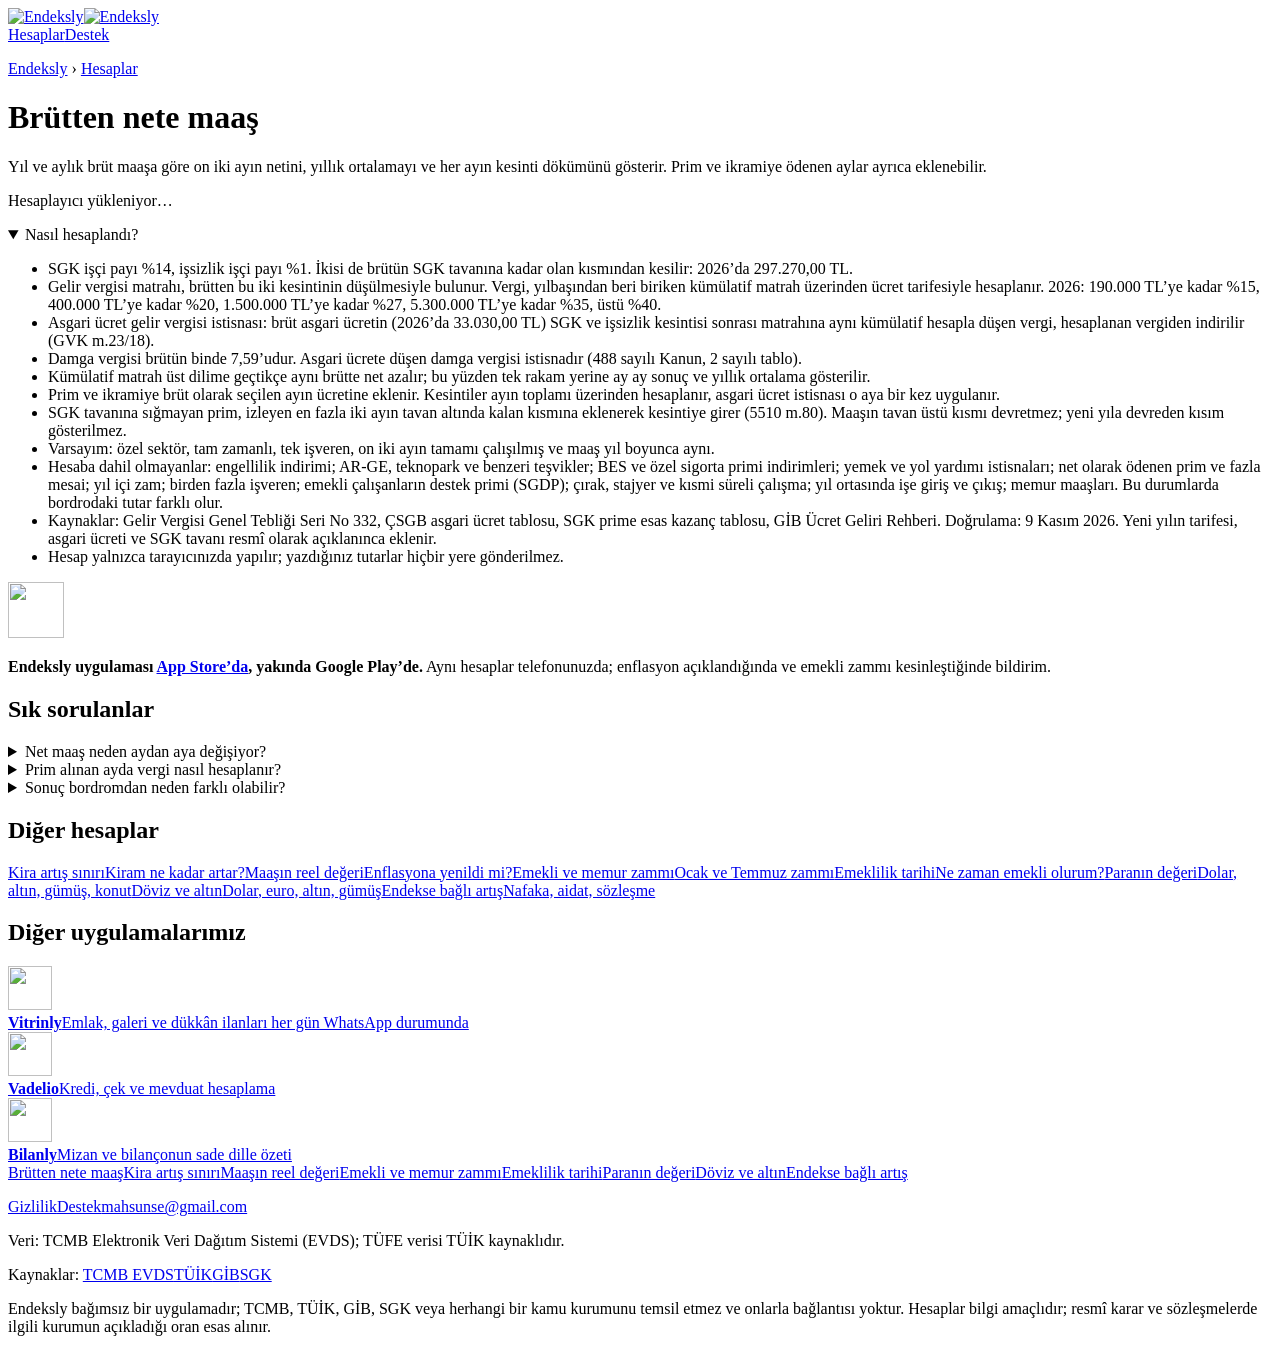
==== public/brutten-nete-maas-hesaplama/index.html @ 7b5e43f6 "Site: grafit ve turuncu tema, yeni logo, simge ve paylaşım görseli Co-Authored-By: Claude Opus 5.5 <" ====
<!DOCTYPE html>
<html lang="tr">
<head>
<meta charset="utf-8">
<meta name="viewport" content="width=device-width, initial-scale=1">
<title>Brütten nete maaş hesaplama 2026: ay ay net maaş, prim ve vergi dilimleri</title>
<meta name="description" content="Brüt maaştan ay ay net maaş: SGK, işsizlik, kümülatif gelir vergisi, damga vergisi, asgari ücret istisnası ve aylara göre prim. 2026 parametreleriyle, ücretsiz.">
<link rel="canonical" href="https://endeksly.com/brutten-nete-maas-hesaplama/">
<meta property="og:type" content="website">
<meta property="og:title" content="Brütten nete maaş hesaplama 2026: ay ay net maaş, prim ve vergi dilimleri">
<meta property="og:description" content="Brüt maaştan ay ay net maaş: SGK, işsizlik, kümülatif gelir vergisi, damga vergisi, asgari ücret istisnası ve aylara göre prim. 2026 parametreleriyle, ücretsiz.">
<meta property="og:url" content="https://endeksly.com/brutten-nete-maas-hesaplama/">
<meta property="og:image" content="https://endeksly.com/og.png">
<meta name="twitter:card" content="summary_large_image">
<meta name="theme-color" content="#1F2328">
<link rel="icon" type="image/svg+xml" href="/logo.svg?v=7806ad326d">
<link rel="apple-touch-icon" href="/apple-touch-icon.png">
<link rel="preconnect" href="https://fonts.googleapis.com"><link rel="preconnect" href="https://fonts.gstatic.com" crossorigin><link href="https://fonts.googleapis.com/css2?family=Lato:wght@400;700&family=Poppins:wght@700;800&display=swap" rel="stylesheet">
<link rel="stylesheet" href="/stil.css?v=190e2874dd">
<script type="application/ld+json">{"@context":"https://schema.org","@type":"FAQPage","mainEntity":[{"@type":"Question","name":"Net maaş neden aydan aya değişiyor?","acceptedAnswer":{"@type":"Answer","text":"Gelir vergisi yılbaşından beri biriken matrah üzerinden hesaplanır. Matrah bir üst dilime geçince vergi oranı yükselir ve aynı brütte net azalır. Asgari ücret istisnası da dilim geçişlerinde değişir."}},{"@type":"Question","name":"Prim alınan ayda vergi nasıl hesaplanır?","acceptedAnswer":{"@type":"Answer","text":"Prim o ayın ücretine eklenir ve aynı kümülatif matrahla vergilendirilir. Matrah büyüdüğü için sonraki aylarda üst dilime daha erken geçilebilir."}},{"@type":"Question","name":"Sonuç bordromdan neden farklı olabilir?","acceptedAnswer":{"@type":"Answer","text":"Engellilik indirimi, teşvikler, BES, yemek ve yol yardımı, fazla mesai ya da yıl içi zam gibi kalemler bu hesapta yoktur. Bordrodaki tutar bunlara göre değişir."}}]}</script>
</head>
<body>
<header class="ust"><div class="kap">
<a href="/" aria-label="Endeksly ana sayfa"><img class="logo-acik" src="/wordmark.svg?v=56698d0638" alt="Endeksly"><img class="logo-koyu" src="/wordmark-dark.svg?v=d1ff4a15fe" alt="Endeksly"></a>
<nav><a href="/#hesaplar">Hesaplar</a><a href="/destek/">Destek</a></nav>
</div></header>
<main class="kap dar icerik">
<p class="yol"><a href="/">Endeksly</a> › <a href="/#hesaplar">Hesaplar</a></p>
<h1>Brütten nete maaş</h1>
<p class="soluk">Yıl ve aylık brüt maaşa göre on iki ayın netini, yıllık ortalamayı ve her ayın kesinti dökümünü gösterir. Prim ve ikramiye ödenen aylar ayrıca eklenebilir.</p>
<div class="hesap-kutu" data-hesap="net"><p class="soluk">Hesaplayıcı yükleniyor…</p></div>
<noscript><p class="not">Hesaplayıcı için tarayıcınızda JavaScript açık olmalıdır.</p></noscript>
<details class="nasil" open><summary>Nasıl hesaplandı?</summary><ul><li>SGK işçi payı %14, işsizlik işçi payı %1. İkisi de brütün SGK tavanına kadar olan kısmından kesilir: 2026’da 297.270,00 TL.</li><li>Gelir vergisi matrahı, brütten bu iki kesintinin düşülmesiyle bulunur. Vergi, yılbaşından beri biriken kümülatif matrah üzerinden ücret tarifesiyle hesaplanır. 2026: 190.000 TL’ye kadar %15, 400.000 TL’ye kadar %20, 1.500.000 TL’ye kadar %27, 5.300.000 TL’ye kadar %35, üstü %40.</li><li>Asgari ücret gelir vergisi istisnası: brüt asgari ücretin (2026’da 33.030,00 TL) SGK ve işsizlik kesintisi sonrası matrahına aynı kümülatif hesapla düşen vergi, hesaplanan vergiden indirilir (GVK m.23/18).</li><li>Damga vergisi brütün binde 7,59’udur. Asgari ücrete düşen damga vergisi istisnadır (488 sayılı Kanun, 2 sayılı tablo).</li><li>Kümülatif matrah üst dilime geçtikçe aynı brütte net azalır; bu yüzden tek rakam yerine ay ay sonuç ve yıllık ortalama gösterilir.</li><li>Prim ve ikramiye brüt olarak seçilen ayın ücretine eklenir. Kesintiler ayın toplamı üzerinden hesaplanır, asgari ücret istisnası o aya bir kez uygulanır.</li><li>SGK tavanına sığmayan prim, izleyen en fazla iki ayın tavan altında kalan kısmına eklenerek kesintiye girer (5510 m.80). Maaşın tavan üstü kısmı devretmez; yeni yıla devreden kısım gösterilmez.</li><li>Varsayım: özel sektör, tam zamanlı, tek işveren, on iki ayın tamamı çalışılmış ve maaş yıl boyunca aynı.</li><li>Hesaba dahil olmayanlar: engellilik indirimi; AR-GE, teknopark ve benzeri teşvikler; BES ve özel sigorta primi indirimleri; yemek ve yol yardımı istisnaları; net olarak ödenen prim ve fazla mesai; yıl içi zam; birden fazla işveren; emekli çalışanların destek primi (SGDP); çırak, stajyer ve kısmi süreli çalışma; yıl ortasında işe giriş ve çıkış; memur maaşları. Bu durumlarda bordrodaki tutar farklı olur.</li><li>Kaynaklar: Gelir Vergisi Genel Tebliği Seri No 332, ÇSGB asgari ücret tablosu, SGK prime esas kazanç tablosu, GİB Ücret Geliri Rehberi. Doğrulama: 9 Kasım 2026. Yeni yılın tarifesi, asgari ücreti ve SGK tavanı resmî olarak açıklanınca eklenir.</li><li>Hesap yalnızca tarayıcınızda yapılır; yazdığınız tutarlar hiçbir yere gönderilmez.</li></ul></details>
<aside class="uygulama-kutu">
<img src="/apple-touch-icon.png" alt="" width="56" height="56">
<p><b>Endeksly uygulaması <a href="https://apps.apple.com/tr/app/endeksly-enflasyon-hesaplama/id6832261909" rel="noopener">App Store’da</a>, yakında Google Play’de.</b> Aynı hesaplar telefonunuzda; enflasyon açıklandığında ve emekli zammı kesinleştiğinde bildirim.</p>
</aside>
<h2>Sık sorulanlar</h2>
<details><summary>Net maaş neden aydan aya değişiyor?</summary><p>Gelir vergisi yılbaşından beri biriken matrah üzerinden hesaplanır. Matrah bir üst dilime geçince vergi oranı yükselir ve aynı brütte net azalır. Asgari ücret istisnası da dilim geçişlerinde değişir.</p></details><details><summary>Prim alınan ayda vergi nasıl hesaplanır?</summary><p>Prim o ayın ücretine eklenir ve aynı kümülatif matrahla vergilendirilir. Matrah büyüdüğü için sonraki aylarda üst dilime daha erken geçilebilir.</p></details><details><summary>Sonuç bordromdan neden farklı olabilir?</summary><p>Engellilik indirimi, teşvikler, BES, yemek ve yol yardımı, fazla mesai ya da yıl içi zam gibi kalemler bu hesapta yoktur. Bordrodaki tutar bunlara göre değişir.</p></details>
<h2>Diğer hesaplar</h2>
<div class="hesap-baglantilari"><a href="/kira-artis-hesaplama/">Kira artış sınırı<span>Kiram ne kadar artar?</span></a><a href="/maas-enflasyon-hesaplama/">Maaşın reel değeri<span>Enflasyona yenildi mi?</span></a><a href="/emekli-memur-zammi-hesaplama/">Emekli ve memur zammı<span>Ocak ve Temmuz zammı</span></a><a href="/emeklilik-tarihi-hesaplama/">Emeklilik tarihi<span>Ne zaman emekli olurum?</span></a><a href="/enflasyon-hesaplama/">Paranın değeri<span>Dolar, altın, gümüş, konut</span></a><a href="/doviz-altin/">Döviz ve altın<span>Dolar, euro, altın, gümüş</span></a><a href="/endeksli-artis-hesaplama/">Endekse bağlı artış<span>Nafaka, aidat, sözleşme</span></a></div>
</main>
<script src="/hesap.js?v=e2d1e0d97a"></script>
<script src="/sayfa.js?v=12b1cea05d"></script>
<aside class="diger"><div class="kap">
<h2>Diğer uygulamalarımız</h2>
<div class="uygulamalar">
<a class="uyg" href="https://vitrinly.app/" target="_blank" rel="noopener"><img src="/apps/vitrinly.png" alt="" width="44" height="44"><div><b>Vitrinly</b><span>Emlak, galeri ve dükkân ilanları her gün WhatsApp durumunda</span></div></a>
<a class="uyg" href="https://vadelio.com.tr/" target="_blank" rel="noopener"><img src="/apps/vadelio.png" alt="" width="44" height="44"><div><b>Vadelio</b><span>Kredi, çek ve mevduat hesaplama</span></div></a>
<a class="uyg" href="https://bilanly.app/" target="_blank" rel="noopener"><img src="/apps/bilanly.png" alt="" width="44" height="44"><div><b>Bilanly</b><span>Mizan ve bilançonun sade dille özeti</span></div></a>
</div>
</div></aside>
<footer class="alt-bilgi"><div class="kap">
<div><a href="/brutten-nete-maas-hesaplama/">Brütten nete maaş</a><a href="/kira-artis-hesaplama/">Kira artış sınırı</a><a href="/maas-enflasyon-hesaplama/">Maaşın reel değeri</a><a href="/emekli-memur-zammi-hesaplama/">Emekli ve memur zammı</a><a href="/emeklilik-tarihi-hesaplama/">Emeklilik tarihi</a><a href="/enflasyon-hesaplama/">Paranın değeri</a><a href="/doviz-altin/">Döviz ve altın</a><a href="/endeksli-artis-hesaplama/">Endekse bağlı artış</a></div>
<p><a href="/gizlilik/">Gizlilik</a><a href="/destek/">Destek</a><a href="mailto:mahsunse@gmail.com">mahsunse@gmail.com</a></p>
<p data-guncelleme>Veri: TCMB Elektronik Veri Dağıtım Sistemi (EVDS); TÜFE verisi TÜİK kaynaklıdır.</p>
<p>Kaynaklar: <a href="https://evds3.tcmb.gov.tr" rel="noopener">TCMB EVDS</a><a href="https://www.tuik.gov.tr" rel="noopener">TÜİK</a><a href="https://www.gib.gov.tr" rel="noopener">GİB</a><a href="https://www.sgk.gov.tr" rel="noopener">SGK</a></p>
<p>Endeksly bağımsız bir uygulamadır; TCMB, TÜİK, GİB, SGK veya herhangi bir kamu kurumunu temsil etmez ve onlarla bağlantısı yoktur. Hesaplar bilgi amaçlıdır; resmî karar ve sözleşmelerde ilgili kurumun açıkladığı oran esas alınır.</p>
</div></footer>
</body>
</html>
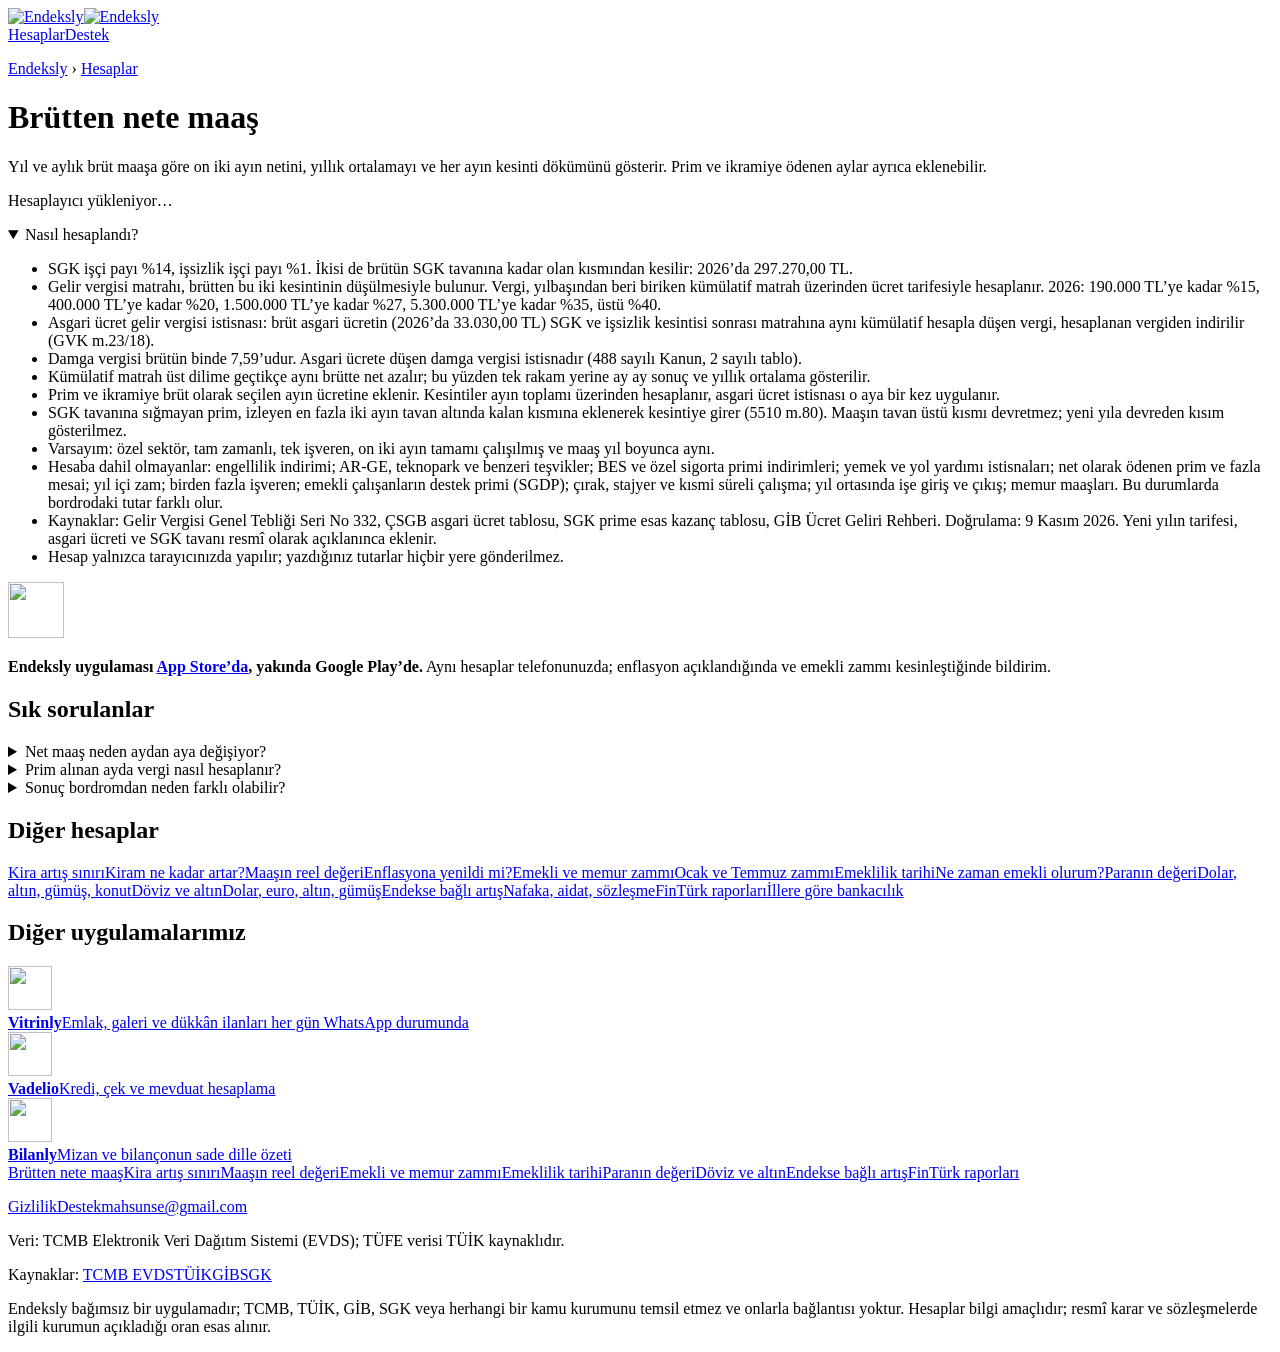
==== commit aa8db541: "FinTürk raporları sayfası: il haritası, banka türleri, sıralamalar, pazar payı Co-Authored-By: Claud" ====
--- a/public/brutten-nete-maas-hesaplama/index.html
+++ b/public/brutten-nete-maas-hesaplama/index.html
@@ -16,7 +16,7 @@
 <link rel="icon" type="image/svg+xml" href="/logo.svg?v=7806ad326d">
 <link rel="apple-touch-icon" href="/apple-touch-icon.png">
 <link rel="preconnect" href="https://fonts.googleapis.com"><link rel="preconnect" href="https://fonts.gstatic.com" crossorigin><link href="https://fonts.googleapis.com/css2?family=Lato:wght@400;700&family=Poppins:wght@700;800&display=swap" rel="stylesheet">
-<link rel="stylesheet" href="/stil.css?v=190e2874dd">
+<link rel="stylesheet" href="/stil.css?v=9e6449e95c">
 <script type="application/ld+json">{"@context":"https://schema.org","@type":"FAQPage","mainEntity":[{"@type":"Question","name":"Net maaş neden aydan aya değişiyor?","acceptedAnswer":{"@type":"Answer","text":"Gelir vergisi yılbaşından beri biriken matrah üzerinden hesaplanır. Matrah bir üst dilime geçince vergi oranı yükselir ve aynı brütte net azalır. Asgari ücret istisnası da dilim geçişlerinde değişir."}},{"@type":"Question","name":"Prim alınan ayda vergi nasıl hesaplanır?","acceptedAnswer":{"@type":"Answer","text":"Prim o ayın ücretine eklenir ve aynı kümülatif matrahla vergilendirilir. Matrah büyüdüğü için sonraki aylarda üst dilime daha erken geçilebilir."}},{"@type":"Question","name":"Sonuç bordromdan neden farklı olabilir?","acceptedAnswer":{"@type":"Answer","text":"Engellilik indirimi, teşvikler, BES, yemek ve yol yardımı, fazla mesai ya da yıl içi zam gibi kalemler bu hesapta yoktur. Bordrodaki tutar bunlara göre değişir."}}]}</script>
 </head>
 <body>
@@ -38,10 +38,10 @@
 <h2>Sık sorulanlar</h2>
 <details><summary>Net maaş neden aydan aya değişiyor?</summary><p>Gelir vergisi yılbaşından beri biriken matrah üzerinden hesaplanır. Matrah bir üst dilime geçince vergi oranı yükselir ve aynı brütte net azalır. Asgari ücret istisnası da dilim geçişlerinde değişir.</p></details><details><summary>Prim alınan ayda vergi nasıl hesaplanır?</summary><p>Prim o ayın ücretine eklenir ve aynı kümülatif matrahla vergilendirilir. Matrah büyüdüğü için sonraki aylarda üst dilime daha erken geçilebilir.</p></details><details><summary>Sonuç bordromdan neden farklı olabilir?</summary><p>Engellilik indirimi, teşvikler, BES, yemek ve yol yardımı, fazla mesai ya da yıl içi zam gibi kalemler bu hesapta yoktur. Bordrodaki tutar bunlara göre değişir.</p></details>
 <h2>Diğer hesaplar</h2>
-<div class="hesap-baglantilari"><a href="/kira-artis-hesaplama/">Kira artış sınırı<span>Kiram ne kadar artar?</span></a><a href="/maas-enflasyon-hesaplama/">Maaşın reel değeri<span>Enflasyona yenildi mi?</span></a><a href="/emekli-memur-zammi-hesaplama/">Emekli ve memur zammı<span>Ocak ve Temmuz zammı</span></a><a href="/emeklilik-tarihi-hesaplama/">Emeklilik tarihi<span>Ne zaman emekli olurum?</span></a><a href="/enflasyon-hesaplama/">Paranın değeri<span>Dolar, altın, gümüş, konut</span></a><a href="/doviz-altin/">Döviz ve altın<span>Dolar, euro, altın, gümüş</span></a><a href="/endeksli-artis-hesaplama/">Endekse bağlı artış<span>Nafaka, aidat, sözleşme</span></a></div>
+<div class="hesap-baglantilari"><a href="/kira-artis-hesaplama/">Kira artış sınırı<span>Kiram ne kadar artar?</span></a><a href="/maas-enflasyon-hesaplama/">Maaşın reel değeri<span>Enflasyona yenildi mi?</span></a><a href="/emekli-memur-zammi-hesaplama/">Emekli ve memur zammı<span>Ocak ve Temmuz zammı</span></a><a href="/emeklilik-tarihi-hesaplama/">Emeklilik tarihi<span>Ne zaman emekli olurum?</span></a><a href="/enflasyon-hesaplama/">Paranın değeri<span>Dolar, altın, gümüş, konut</span></a><a href="/doviz-altin/">Döviz ve altın<span>Dolar, euro, altın, gümüş</span></a><a href="/endeksli-artis-hesaplama/">Endekse bağlı artış<span>Nafaka, aidat, sözleşme</span></a><a href="/finturk-il-bankacilik-raporu/">FinTürk raporları<span>İllere göre bankacılık</span></a></div>
 </main>
-<script src="/hesap.js?v=e2d1e0d97a"></script>
-<script src="/sayfa.js?v=12b1cea05d"></script>
+<script src="/hesap.js?v=b8f1c3cb19"></script>
+<script src="/sayfa.js?v=1c1be0491f"></script>
 <aside class="diger"><div class="kap">
 <h2>Diğer uygulamalarımız</h2>
 <div class="uygulamalar">
@@ -51,7 +51,7 @@
 </div>
 </div></aside>
 <footer class="alt-bilgi"><div class="kap">
-<div><a href="/brutten-nete-maas-hesaplama/">Brütten nete maaş</a><a href="/kira-artis-hesaplama/">Kira artış sınırı</a><a href="/maas-enflasyon-hesaplama/">Maaşın reel değeri</a><a href="/emekli-memur-zammi-hesaplama/">Emekli ve memur zammı</a><a href="/emeklilik-tarihi-hesaplama/">Emeklilik tarihi</a><a href="/enflasyon-hesaplama/">Paranın değeri</a><a href="/doviz-altin/">Döviz ve altın</a><a href="/endeksli-artis-hesaplama/">Endekse bağlı artış</a></div>
+<div><a href="/brutten-nete-maas-hesaplama/">Brütten nete maaş</a><a href="/kira-artis-hesaplama/">Kira artış sınırı</a><a href="/maas-enflasyon-hesaplama/">Maaşın reel değeri</a><a href="/emekli-memur-zammi-hesaplama/">Emekli ve memur zammı</a><a href="/emeklilik-tarihi-hesaplama/">Emeklilik tarihi</a><a href="/enflasyon-hesaplama/">Paranın değeri</a><a href="/doviz-altin/">Döviz ve altın</a><a href="/endeksli-artis-hesaplama/">Endekse bağlı artış</a><a href="/finturk-il-bankacilik-raporu/">FinTürk raporları</a></div>
 <p><a href="/gizlilik/">Gizlilik</a><a href="/destek/">Destek</a><a href="mailto:mahsunse@gmail.com">mahsunse@gmail.com</a></p>
 <p data-guncelleme>Veri: TCMB Elektronik Veri Dağıtım Sistemi (EVDS); TÜFE verisi TÜİK kaynaklıdır.</p>
 <p>Kaynaklar: <a href="https://evds3.tcmb.gov.tr" rel="noopener">TCMB EVDS</a><a href="https://www.tuik.gov.tr" rel="noopener">TÜİK</a><a href="https://www.gib.gov.tr" rel="noopener">GİB</a><a href="https://www.sgk.gov.tr" rel="noopener">SGK</a></p>
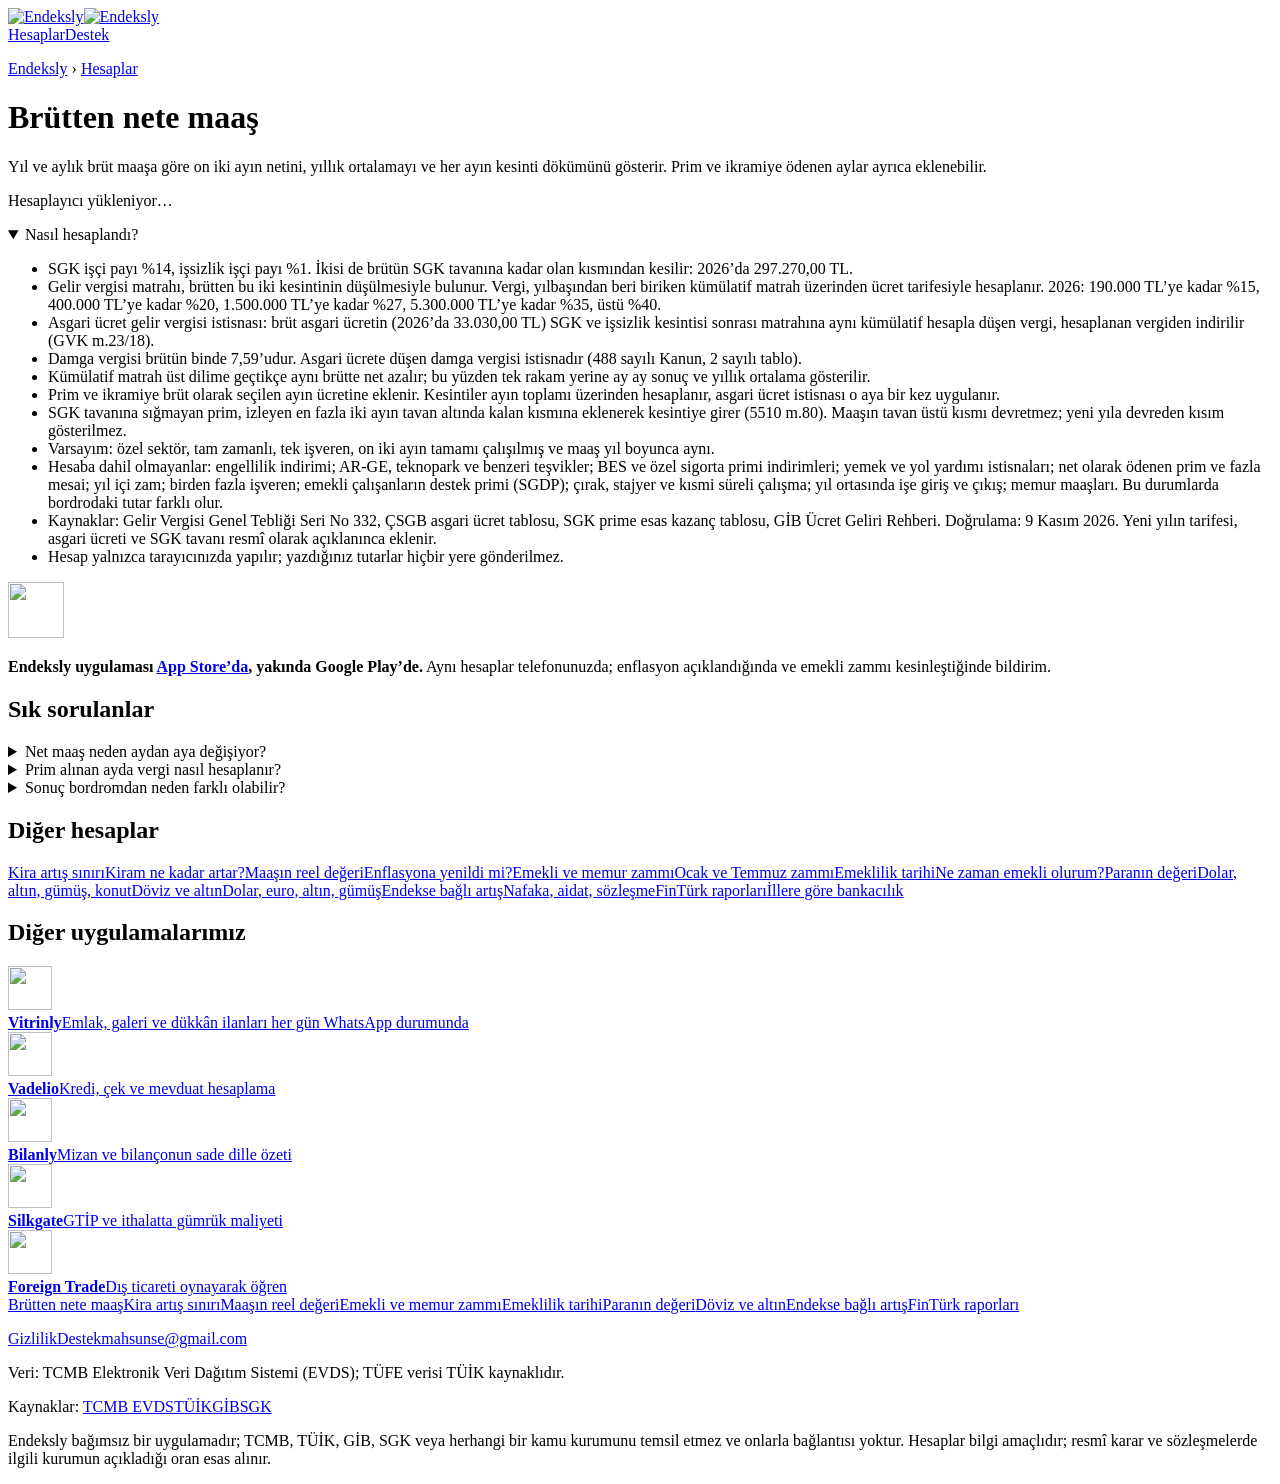
==== commit da3ece0b: "Diğer uygulamalarımız: Silkgate ve Foreign Trade eklendi Co-Authored-By: Claude Opus 5.5 <noreply@an" ====
--- a/public/brutten-nete-maas-hesaplama/index.html
+++ b/public/brutten-nete-maas-hesaplama/index.html
@@ -16,7 +16,7 @@
 <link rel="icon" type="image/svg+xml" href="/logo.svg?v=7806ad326d">
 <link rel="apple-touch-icon" href="/apple-touch-icon.png">
 <link rel="preconnect" href="https://fonts.googleapis.com"><link rel="preconnect" href="https://fonts.gstatic.com" crossorigin><link href="https://fonts.googleapis.com/css2?family=Lato:wght@400;700&family=Poppins:wght@700;800&display=swap" rel="stylesheet">
-<link rel="stylesheet" href="/stil.css?v=9e6449e95c">
+<link rel="stylesheet" href="/stil.css?v=cabc165172">
 <script type="application/ld+json">{"@context":"https://schema.org","@type":"FAQPage","mainEntity":[{"@type":"Question","name":"Net maaş neden aydan aya değişiyor?","acceptedAnswer":{"@type":"Answer","text":"Gelir vergisi yılbaşından beri biriken matrah üzerinden hesaplanır. Matrah bir üst dilime geçince vergi oranı yükselir ve aynı brütte net azalır. Asgari ücret istisnası da dilim geçişlerinde değişir."}},{"@type":"Question","name":"Prim alınan ayda vergi nasıl hesaplanır?","acceptedAnswer":{"@type":"Answer","text":"Prim o ayın ücretine eklenir ve aynı kümülatif matrahla vergilendirilir. Matrah büyüdüğü için sonraki aylarda üst dilime daha erken geçilebilir."}},{"@type":"Question","name":"Sonuç bordromdan neden farklı olabilir?","acceptedAnswer":{"@type":"Answer","text":"Engellilik indirimi, teşvikler, BES, yemek ve yol yardımı, fazla mesai ya da yıl içi zam gibi kalemler bu hesapta yoktur. Bordrodaki tutar bunlara göre değişir."}}]}</script>
 </head>
 <body>
@@ -41,13 +41,15 @@
 <div class="hesap-baglantilari"><a href="/kira-artis-hesaplama/">Kira artış sınırı<span>Kiram ne kadar artar?</span></a><a href="/maas-enflasyon-hesaplama/">Maaşın reel değeri<span>Enflasyona yenildi mi?</span></a><a href="/emekli-memur-zammi-hesaplama/">Emekli ve memur zammı<span>Ocak ve Temmuz zammı</span></a><a href="/emeklilik-tarihi-hesaplama/">Emeklilik tarihi<span>Ne zaman emekli olurum?</span></a><a href="/enflasyon-hesaplama/">Paranın değeri<span>Dolar, altın, gümüş, konut</span></a><a href="/doviz-altin/">Döviz ve altın<span>Dolar, euro, altın, gümüş</span></a><a href="/endeksli-artis-hesaplama/">Endekse bağlı artış<span>Nafaka, aidat, sözleşme</span></a><a href="/finturk-il-bankacilik-raporu/">FinTürk raporları<span>İllere göre bankacılık</span></a></div>
 </main>
 <script src="/hesap.js?v=b8f1c3cb19"></script>
-<script src="/sayfa.js?v=1c1be0491f"></script>
+<script src="/sayfa.js?v=fe0541dce2"></script>
 <aside class="diger"><div class="kap">
 <h2>Diğer uygulamalarımız</h2>
 <div class="uygulamalar">
 <a class="uyg" href="https://vitrinly.app/" target="_blank" rel="noopener"><img src="/apps/vitrinly.png" alt="" width="44" height="44"><div><b>Vitrinly</b><span>Emlak, galeri ve dükkân ilanları her gün WhatsApp durumunda</span></div></a>
 <a class="uyg" href="https://vadelio.com.tr/" target="_blank" rel="noopener"><img src="/apps/vadelio.png" alt="" width="44" height="44"><div><b>Vadelio</b><span>Kredi, çek ve mevduat hesaplama</span></div></a>
 <a class="uyg" href="https://bilanly.app/" target="_blank" rel="noopener"><img src="/apps/bilanly.png" alt="" width="44" height="44"><div><b>Bilanly</b><span>Mizan ve bilançonun sade dille özeti</span></div></a>
+<a class="uyg" href="https://silkgate.app/" target="_blank" rel="noopener"><img src="/apps/silkgate.png" alt="" width="44" height="44"><div><b>Silkgate</b><span>GTİP ve ithalatta gümrük maliyeti</span></div></a>
+<a class="uyg" href="https://foreigntrade.app/" target="_blank" rel="noopener"><img src="/apps/foreigntrade.png" alt="" width="44" height="44"><div><b>Foreign Trade</b><span>Dış ticareti oynayarak öğren</span></div></a>
 </div>
 </div></aside>
 <footer class="alt-bilgi"><div class="kap">
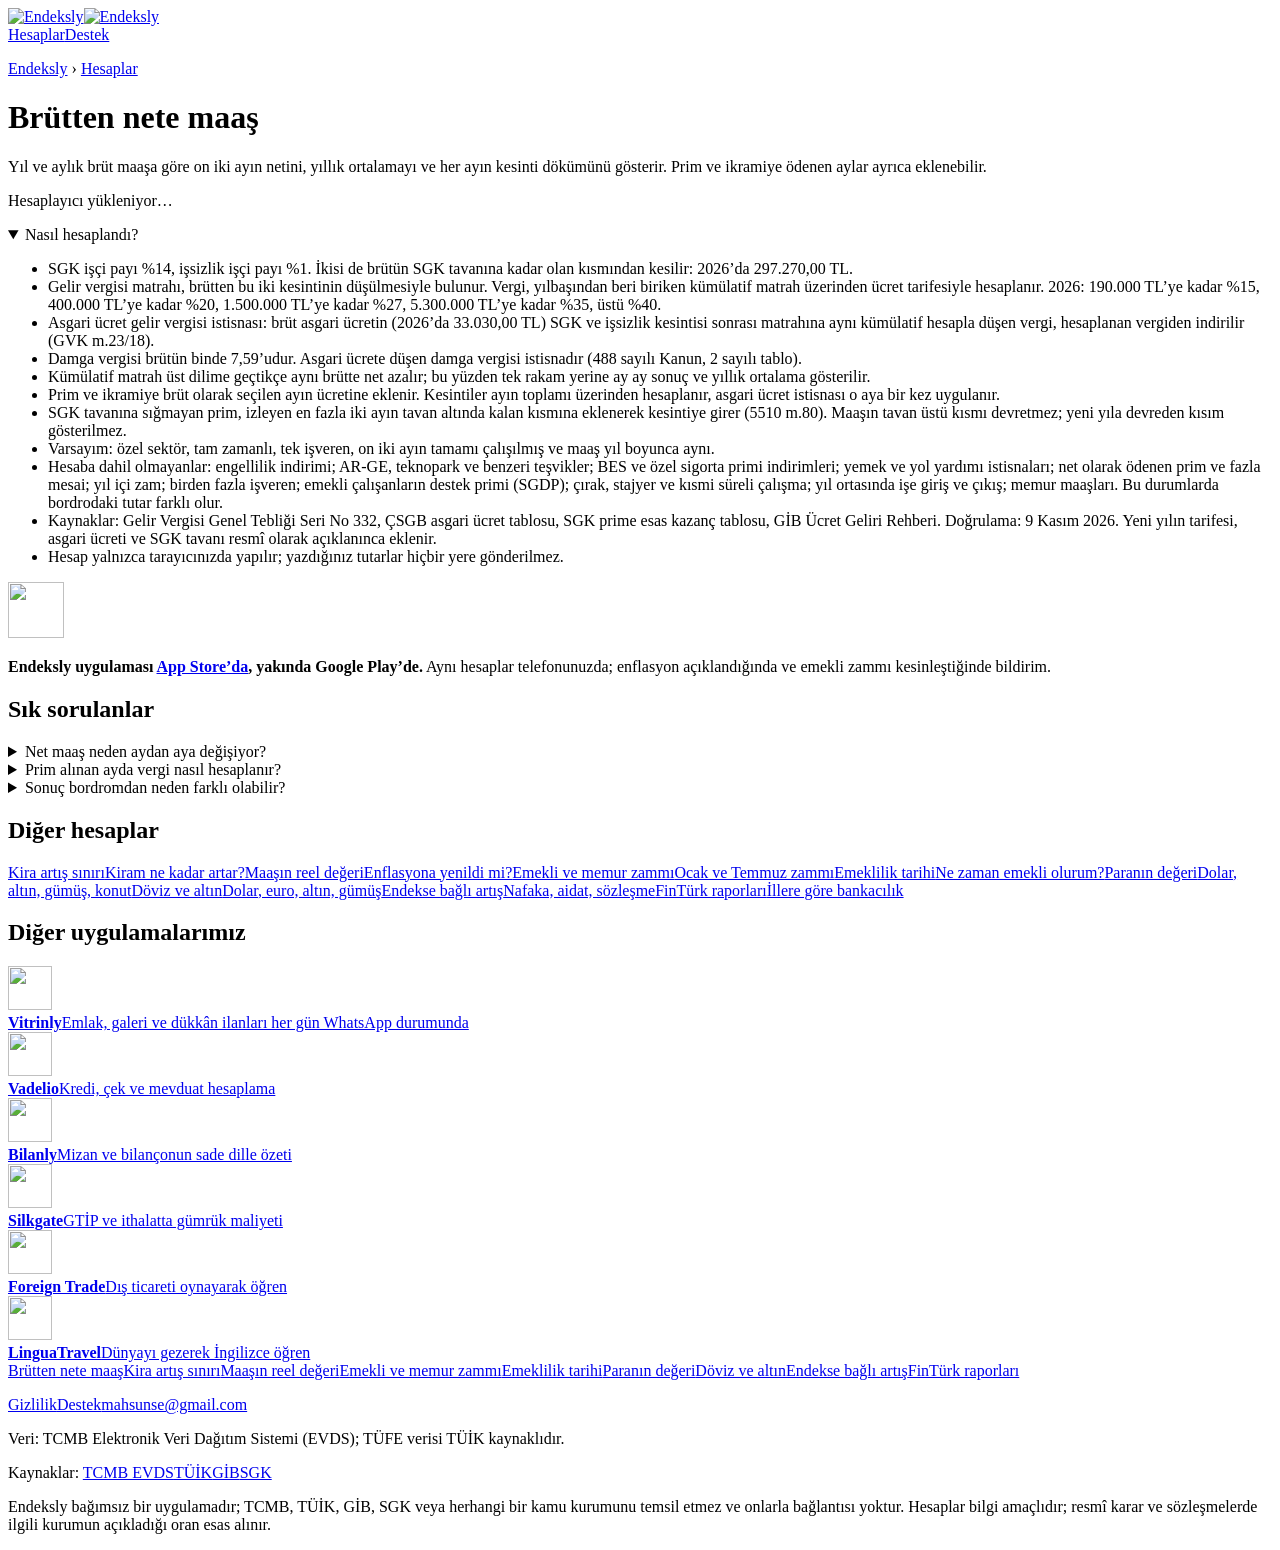
==== commit c957fb28: "Diğer uygulamalarımız: LinguaTravel eklendi Co-Authored-By: Claude Opus 5.5 <noreply@anthropic.com>" ====
--- a/public/brutten-nete-maas-hesaplama/index.html
+++ b/public/brutten-nete-maas-hesaplama/index.html
@@ -50,6 +50,7 @@
 <a class="uyg" href="https://bilanly.app/" target="_blank" rel="noopener"><img src="/apps/bilanly.png" alt="" width="44" height="44"><div><b>Bilanly</b><span>Mizan ve bilançonun sade dille özeti</span></div></a>
 <a class="uyg" href="https://silkgate.app/" target="_blank" rel="noopener"><img src="/apps/silkgate.png" alt="" width="44" height="44"><div><b>Silkgate</b><span>GTİP ve ithalatta gümrük maliyeti</span></div></a>
 <a class="uyg" href="https://foreigntrade.app/" target="_blank" rel="noopener"><img src="/apps/foreigntrade.png" alt="" width="44" height="44"><div><b>Foreign Trade</b><span>Dış ticareti oynayarak öğren</span></div></a>
+<a class="uyg" href="https://linguatravel.app/" target="_blank" rel="noopener"><img src="/apps/linguatravel.png" alt="" width="44" height="44"><div><b>LinguaTravel</b><span>Dünyayı gezerek İngilizce öğren</span></div></a>
 </div>
 </div></aside>
 <footer class="alt-bilgi"><div class="kap">
